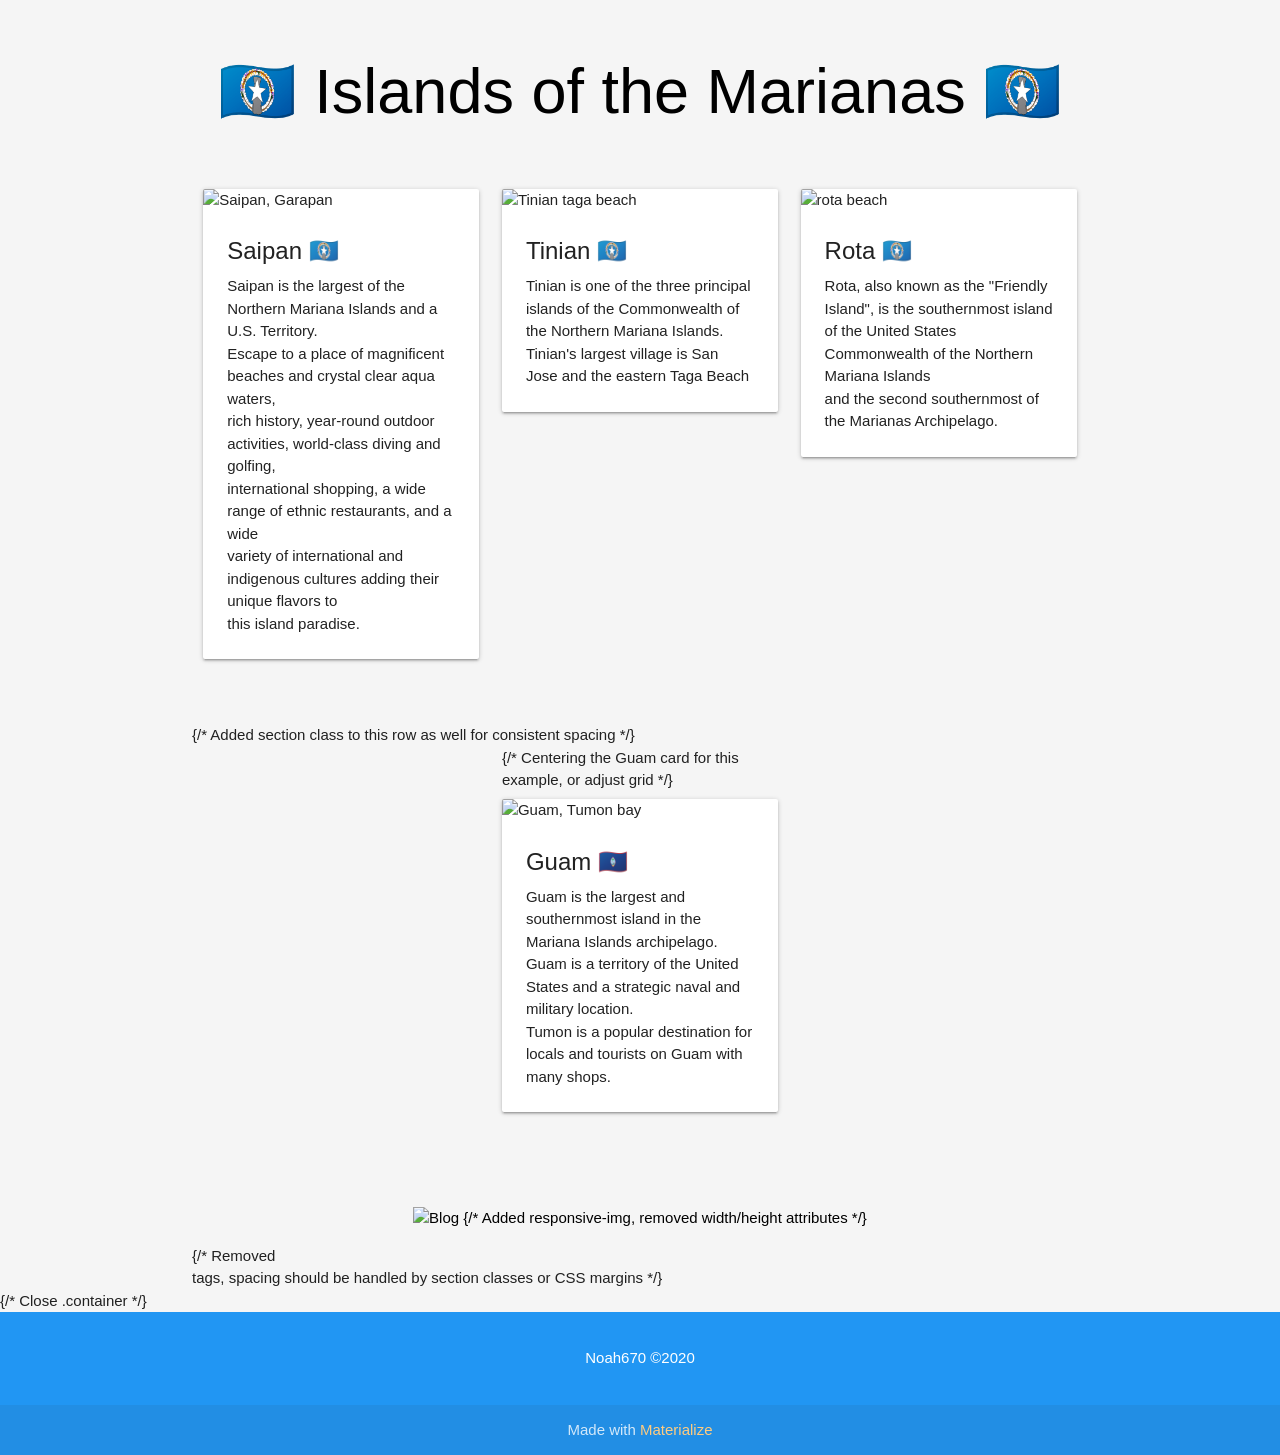
==== src/TheMarianas.html @ a4ff923a "Refactor and modernize Marianas page with Material Design This commit revamps the Marianas page (`sr" ====
<!DOCTYPE html>
<html lang="en">

<head>
    <meta charset="UTF-8">
    <meta name="viewport" content="width=device-width, initial-scale=1.0">
    <title>Noah670</title>
    <!--Import Google Icon Font-->
    <link href="https://fonts.googleapis.com/icon?family=Material+Icons" rel="stylesheet">
    <!--Import Materialize CSS-->
    <link rel="stylesheet" href="https://cdnjs.cloudflare.com/ajax/libs/materialize/1.0.0/css/materialize.min.css">
    <!-- Existing custom stylesheet -->
    <link rel="stylesheet" href="styles.css">
</head>

<body>
    <div class="container">

        <main>

            <h1 class="center-align section"> &#127474;&#127477; Islands of the Marianas &#127474;&#127477;</h1>

            <div class="row section">
                <div class="col s12 m6 l4">
                    <div class="card">
                        <div class="card-image">
                            <img class="responsive-img" src="img/Saipan_Garapan.jpg" alt="Saipan, Garapan">
                        </div>
                        <div class="card-content">
                            <span class="card-title">Saipan &#127474;&#127477;</span>
                            <p> Saipan is the largest of the Northern Mariana Islands and a U.S. Territory.<br>Escape to a place of magnificent beaches and crystal clear aqua waters, <br>rich history, year-round outdoor activities, world-class diving and golfing,<br> international
                                shopping, a wide range of ethnic restaurants, and a wide <br> variety of international and indigenous cultures adding their unique flavors to <br> this island paradise.</p>
                        </div>
                    </div>
                </div>

                <div class="col s12 m6 l4">
                    <div class="card">
                        <div class="card-image">
                            <img class="responsive-img" src="img/Tinian_taga.jpg" alt="Tinian taga beach">
                        </div>
                        <div class="card-content">
                            <span class="card-title">Tinian &#127474;&#127477;</span>
                            <p>Tinian is one of the three principal islands of the Commonwealth of the Northern Mariana Islands.<br> Tinian's largest village is San Jose and the eastern Taga Beach</p>
                        </div>
                    </div>
                </div>

                <div class="col s12 m6 l4">
                    <div class="card">
                        <div class="card-image">
                            <img class="responsive-img" src="img/rota_island.jpeg" alt="rota beach">
                        </div>
                        <div class="card-content">
                            <span class="card-title">Rota &#127474;&#127477;</span>
                            <p>Rota, also known as the "Friendly Island", is the southernmost island of the United States Commonwealth of the Northern Mariana Islands <br> and the second southernmost of the Marianas Archipelago.</p>
                        </div>
                    </div>
                </div>
            </div>

            <div class="row section"> {/* Added section class to this row as well for consistent spacing */}
                <div class="col s12 m6 l4 offset-m3 offset-l4"> {/* Centering the Guam card for this example, or adjust grid */}
                    <div class="card">
                        <div class="card-image">
                            <img class="responsive-img" src="img/Guam_tumon.jpg" alt="Guam, Tumon bay">
                        </div>
                        <div class="card-content">
                            <span class="card-title">Guam &#127468;&#127482;</span>
                            <p>Guam is the largest and southernmost island in the Mariana Islands archipelago.<br> Guam is a territory of the United States and a strategic naval and military location.<br> Tumon is a popular destination for locals and tourists on Guam with
                                many shops.</p>
                        </div>
                    </div>
                </div>
            </div>

            <!-- React -->
            <div id="coolButton_container" class="center-align section">
                <!-- Content for coolButton will be injected here by React -->
                <!-- Note: coolButton.js needs to be updated to render a Materialize styled button -->
            </div>

            <aside class="blog-link-section center-align section">
                <a href="https://noah670.wordpress.com/" target="_blank">
                    <img class="responsive-img" src="img/blog.gif" alt="Blog"> {/* Added responsive-img, removed width/height attributes */}
                </a>
            </aside>
            
            {/* Removed <br> tags, spacing should be handled by section classes or CSS margins */}

        </main>
    </div> {/* Close .container */}

    <footer class="page-footer blue">
        <div class="container">
            <div class="row">
                <div class="col l12 s12">
                    <p class="center-align white-text">Noah670 ©2020</p>
                </div>
            </div>
        </div>
        <div class="footer-copyright">
            <div class="container center-align">
            Made with <a class="orange-text text-lighten-3" href="http://materializecss.com">Materialize</a>
            </div>
        </div>
    </footer>

    <!-- Load React-->
    <script src="https://unpkg.com/react@16/umd/react.development.js" crossorigin></script>
    <script src="https://unpkg.com/react-dom@16/umd/react-dom.development.js" crossorigin></script>

    <!-- React component-->
    <script src="coolButton.js"></script>

    <!--JavaScript at end of body for optimized loading-->
    <script src="https://cdnjs.cloudflare.com/ajax/libs/materialize/1.0.0/js/materialize.min.js"></script>
    <script>
        // Initialize Materialize components
        document.addEventListener('DOMContentLoaded', function() {
            // M.AutoInit(); // Can be used to initialize all components
            // Or initialize specific components if needed
            var cards = document.querySelectorAll('.card');
            // No specific JS needed for cards unless using features like reveal

            // Initialize any other components here, e.g., modals, dropdowns, etc.
        });
    </script>
</body>

</html>
---- src/styles.css ----
/* Body styles */
body {
    background-color: #f5f5f5; /* Light grey background */
    /* font-family: Verdana, sans-serif; /* Removed, Materialize will provide font */
}

/* Main content container */
main {
    /* text-align: center; */ /* Commented out: Let Materialize components handle their own alignment */
}

/* Heading style */
h1 {
    color: black; /* Keep for now, can be overridden by Materialize classes or specific styling */
}

/* Centered text utility class */
.centered-text {
    text-align: center;
}

/* Island card styles (formerly .islands) */
.island-card {
    /* background-color: white; */ /* Handled by Materialize card */
    /* color: black; */ /* Handled by Materialize card */
    /* margin: 20px auto; */ /* Handled by Materialize card or layout classes */
    /* padding: 10px; */ /* Handled by Materialize card */
    /* height: auto; */ /* Handled by Materialize card content */
    /* width: fit-content; */ /* Cards will likely be block or responsive width */
}

/* Images within island cards - these will likely be superseded by Materialize card image structure */
.island-card img {
    /* width: 600px; */ /* Will use responsive-img or card-image structure */
    /* height: auto; */ 
    /* display: block; */ /* Commented out: responsive-img and card structure handle this */
    /* margin-left: auto; */ /* Commented out: responsive-img and card structure handle this */
    /* margin-right: auto; */ /* Commented out: responsive-img and card structure handle this */
}

/* Footer styles (formerly .footer) */
footer {
    /* position: fixed; */ /* Materialize footer will have its own flow */
    /* left: 0; */
    /* bottom: 0; */
    /* width: 100%; */
    /* background-color: blue; */ /* Will use Materialize classes */
    /* color: white; */ /* Will use Materialize classes */
    /* text-align: center; */ /* Will use Materialize classes */
    /* padding: 5px 0; */ /* Materialize footer has its own padding */
}

/* Blog link section */
.blog-link-section {
    /* margin-top: 20px; */ /* Replaced by 'section' class padding */
    /* margin-bottom: 70px; */ /* Replaced by 'section' class padding */
}

.blog-link-section a {
    color: black; /* Keep for now, can be overridden by Materialize if needed */
}

.blog-link-section img {
    /* width: 200px; */ /* Commented out: Handled by responsive-img in HTML */
    /* height: 200px; */ /* Commented out: Handled by responsive-img in HTML */
}

/* CoolButton container style */
/* #coolButton_container { */
    /* color: red; */ /* Removed: Ineffective as button styling dictates its own text color. */
    /* margin-bottom: 20px; */ /* Replaced by 'section' class padding, as #coolButton_container has 'section' class */
/* } */
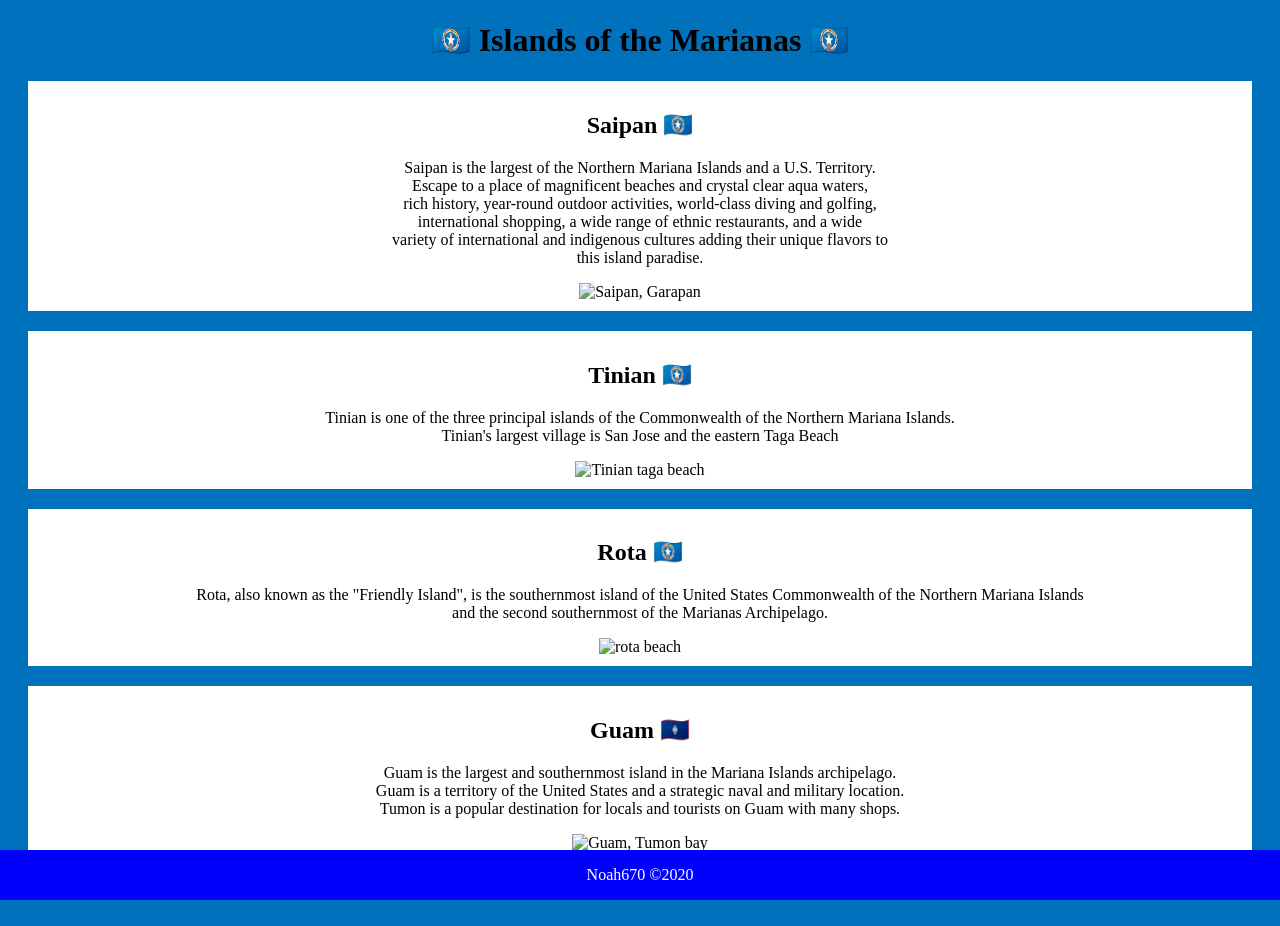
==== commit ec274ec6: "Fix image paths in src/TheMarianas.html" ====
--- a/src/TheMarianas.html
+++ b/src/TheMarianas.html
@@ -1,131 +1,88 @@
-<!DOCTYPE html>
-<html lang="en">
-
-<head>
-    <meta charset="UTF-8">
-    <meta name="viewport" content="width=device-width, initial-scale=1.0">
-    <title>Noah670</title>
-    <!--Import Google Icon Font-->
-    <link href="https://fonts.googleapis.com/icon?family=Material+Icons" rel="stylesheet">
-    <!--Import Materialize CSS-->
-    <link rel="stylesheet" href="https://cdnjs.cloudflare.com/ajax/libs/materialize/1.0.0/css/materialize.min.css">
-    <!-- Existing custom stylesheet -->
-    <link rel="stylesheet" href="styles.css">
-</head>
-
-<body>
-    <div class="container">
-
-        <main>
-
-            <h1 class="center-align section"> &#127474;&#127477; Islands of the Marianas &#127474;&#127477;</h1>
-
-            <div class="row section">
-                <div class="col s12 m6 l4">
-                    <div class="card">
-                        <div class="card-image">
-                            <img class="responsive-img" src="img/Saipan_Garapan.jpg" alt="Saipan, Garapan">
-                        </div>
-                        <div class="card-content">
-                            <span class="card-title">Saipan &#127474;&#127477;</span>
-                            <p> Saipan is the largest of the Northern Mariana Islands and a U.S. Territory.<br>Escape to a place of magnificent beaches and crystal clear aqua waters, <br>rich history, year-round outdoor activities, world-class diving and golfing,<br> international
-                                shopping, a wide range of ethnic restaurants, and a wide <br> variety of international and indigenous cultures adding their unique flavors to <br> this island paradise.</p>
-                        </div>
-                    </div>
-                </div>
-
-                <div class="col s12 m6 l4">
-                    <div class="card">
-                        <div class="card-image">
-                            <img class="responsive-img" src="img/Tinian_taga.jpg" alt="Tinian taga beach">
-                        </div>
-                        <div class="card-content">
-                            <span class="card-title">Tinian &#127474;&#127477;</span>
-                            <p>Tinian is one of the three principal islands of the Commonwealth of the Northern Mariana Islands.<br> Tinian's largest village is San Jose and the eastern Taga Beach</p>
-                        </div>
-                    </div>
-                </div>
-
-                <div class="col s12 m6 l4">
-                    <div class="card">
-                        <div class="card-image">
-                            <img class="responsive-img" src="img/rota_island.jpeg" alt="rota beach">
-                        </div>
-                        <div class="card-content">
-                            <span class="card-title">Rota &#127474;&#127477;</span>
-                            <p>Rota, also known as the "Friendly Island", is the southernmost island of the United States Commonwealth of the Northern Mariana Islands <br> and the second southernmost of the Marianas Archipelago.</p>
-                        </div>
-                    </div>
-                </div>
-            </div>
-
-            <div class="row section"> {/* Added section class to this row as well for consistent spacing */}
-                <div class="col s12 m6 l4 offset-m3 offset-l4"> {/* Centering the Guam card for this example, or adjust grid */}
-                    <div class="card">
-                        <div class="card-image">
-                            <img class="responsive-img" src="img/Guam_tumon.jpg" alt="Guam, Tumon bay">
-                        </div>
-                        <div class="card-content">
-                            <span class="card-title">Guam &#127468;&#127482;</span>
-                            <p>Guam is the largest and southernmost island in the Mariana Islands archipelago.<br> Guam is a territory of the United States and a strategic naval and military location.<br> Tumon is a popular destination for locals and tourists on Guam with
-                                many shops.</p>
-                        </div>
-                    </div>
-                </div>
-            </div>
-
-            <!-- React -->
-            <div id="coolButton_container" class="center-align section">
-                <!-- Content for coolButton will be injected here by React -->
-                <!-- Note: coolButton.js needs to be updated to render a Materialize styled button -->
-            </div>
-
-            <aside class="blog-link-section center-align section">
-                <a href="https://noah670.wordpress.com/" target="_blank">
-                    <img class="responsive-img" src="img/blog.gif" alt="Blog"> {/* Added responsive-img, removed width/height attributes */}
-                </a>
-            </aside>
-            
-            {/* Removed <br> tags, spacing should be handled by section classes or CSS margins */}
-
-        </main>
-    </div> {/* Close .container */}
-
-    <footer class="page-footer blue">
-        <div class="container">
-            <div class="row">
-                <div class="col l12 s12">
-                    <p class="center-align white-text">Noah670 ©2020</p>
-                </div>
-            </div>
-        </div>
-        <div class="footer-copyright">
-            <div class="container center-align">
-            Made with <a class="orange-text text-lighten-3" href="http://materializecss.com">Materialize</a>
-            </div>
-        </div>
-    </footer>
-
-    <!-- Load React-->
-    <script src="https://unpkg.com/react@16/umd/react.development.js" crossorigin></script>
-    <script src="https://unpkg.com/react-dom@16/umd/react-dom.development.js" crossorigin></script>
-
-    <!-- React component-->
-    <script src="coolButton.js"></script>
-
-    <!--JavaScript at end of body for optimized loading-->
-    <script src="https://cdnjs.cloudflare.com/ajax/libs/materialize/1.0.0/js/materialize.min.js"></script>
-    <script>
-        // Initialize Materialize components
-        document.addEventListener('DOMContentLoaded', function() {
-            // M.AutoInit(); // Can be used to initialize all components
-            // Or initialize specific components if needed
-            var cards = document.querySelectorAll('.card');
-            // No specific JS needed for cards unless using features like reveal
-
-            // Initialize any other components here, e.g., modals, dropdowns, etc.
-        });
-    </script>
-</body>
-
-</html>
+<!DOCTYPE html>
+<html lang="en">
+
+<head>
+    <meta charset="UTF-8">
+    <meta name="viewport" content="width=device-width, initial-scale=1.0">
+    <title>Noah670</title>
+</head>
+<style>
+    p {
+        text-align: center;
+    }
+    
+    .islands {
+        background-color: white;
+        color: black;
+        margin: 20px;
+        padding: 10px;
+        height: auto;
+    }
+    
+    .footer {
+        position: fixed;
+        left: 0;
+        bottom: 0;
+        width: 100%;
+        background-color: blue;
+        color: white;
+        text-align: center;
+    }
+</style>
+
+<body style="background-color:rgb(0, 113, 188); font-family:Verdana">
+
+    <div style="text-align: center;">
+
+        <h1 style="color: black;"> &#127474;&#127477; Islands of the Marianas &#127474;&#127477;</h1>
+
+
+        <div class="islands">
+            <h2>Saipan &#127474;&#127477;</h2>
+            <p> Saipan is the largest of the Northern Mariana Islands and a U.S. Territory.<br>Escape to a place of magnificent beaches and crystal clear aqua waters, <br>rich history, year-round outdoor activities, world-class diving and golfing,<br> international
+                shopping, a wide range of ethnic restaurants, and a wide <br> variety of international and indigenous cultures adding their unique flavors to <br> this island paradise.</p>
+            <img src="../img/Saipan_Garapan.jpg" alt="Saipan, Garapan" style="width: 600px; height:400px">
+        </div>
+
+        <div class="islands">
+            <h2>Tinian &#127474;&#127477;</h2>
+            <p>Tinian is one of the three principal islands of the Commonwealth of the Northern Mariana Islands.<br> Tinian's largest village is San Jose and the eastern Taga Beach</p>
+            <img src="../img/Tinian_taga.jpg" alt="Tinian taga beach" style="width: 600px; height:400px">
+        </div>
+
+        <div class="islands">
+            <h2>Rota &#127474;&#127477;</h2>
+            <p>Rota, also known as the "Friendly Island", is the southernmost island of the United States Commonwealth of the Northern Mariana Islands <br> and the second southernmost of the Marianas Archipelago.</p>
+            <img src="../img/rota_island.jpeg" alt="rota beach" style="width: 600px; height:400px">
+        </div>
+
+        <div class="islands">
+            <h2>Guam &#127468;&#127482;</h2>
+            <p>Guam is the largest and southernmost island in the Mariana Islands archipelago.<br> Guam is a territory of the United States and a strategic naval and military location.<br> Tumon is a popular destination for locals and tourists on Guam with
+                many shops.</p>
+            <img src="../img/Guam_tumon.jpg" alt="Guam, Tumon bay" style="height: 300px; width: 600px">
+        </div>
+
+        <!-- React -->
+        <div id="coolButton_container" style="color:red;">
+
+        </div>
+        <a href="https://noah670.wordpress.com/" target="_blank" ; style="color: black">
+            <img src="../img/blog.gif" alt="Blog" width="200px" height="200px">
+        </a>
+        <br>
+        <br>
+        <div class="footer">
+            <p>Noah670 ©2020</p>
+        </div>
+
+        <!-- Load React-->
+        <script src="https://unpkg.com/react@16/umd/react.development.js" crossorigin></script>
+        <script src="https://unpkg.com/react-dom@16/umd/react-dom.development.js" crossorigin></script>
+
+        <!-- React component-->
+        <script src="coolButton.js"></script>
+
+</body>
+
+</html>
